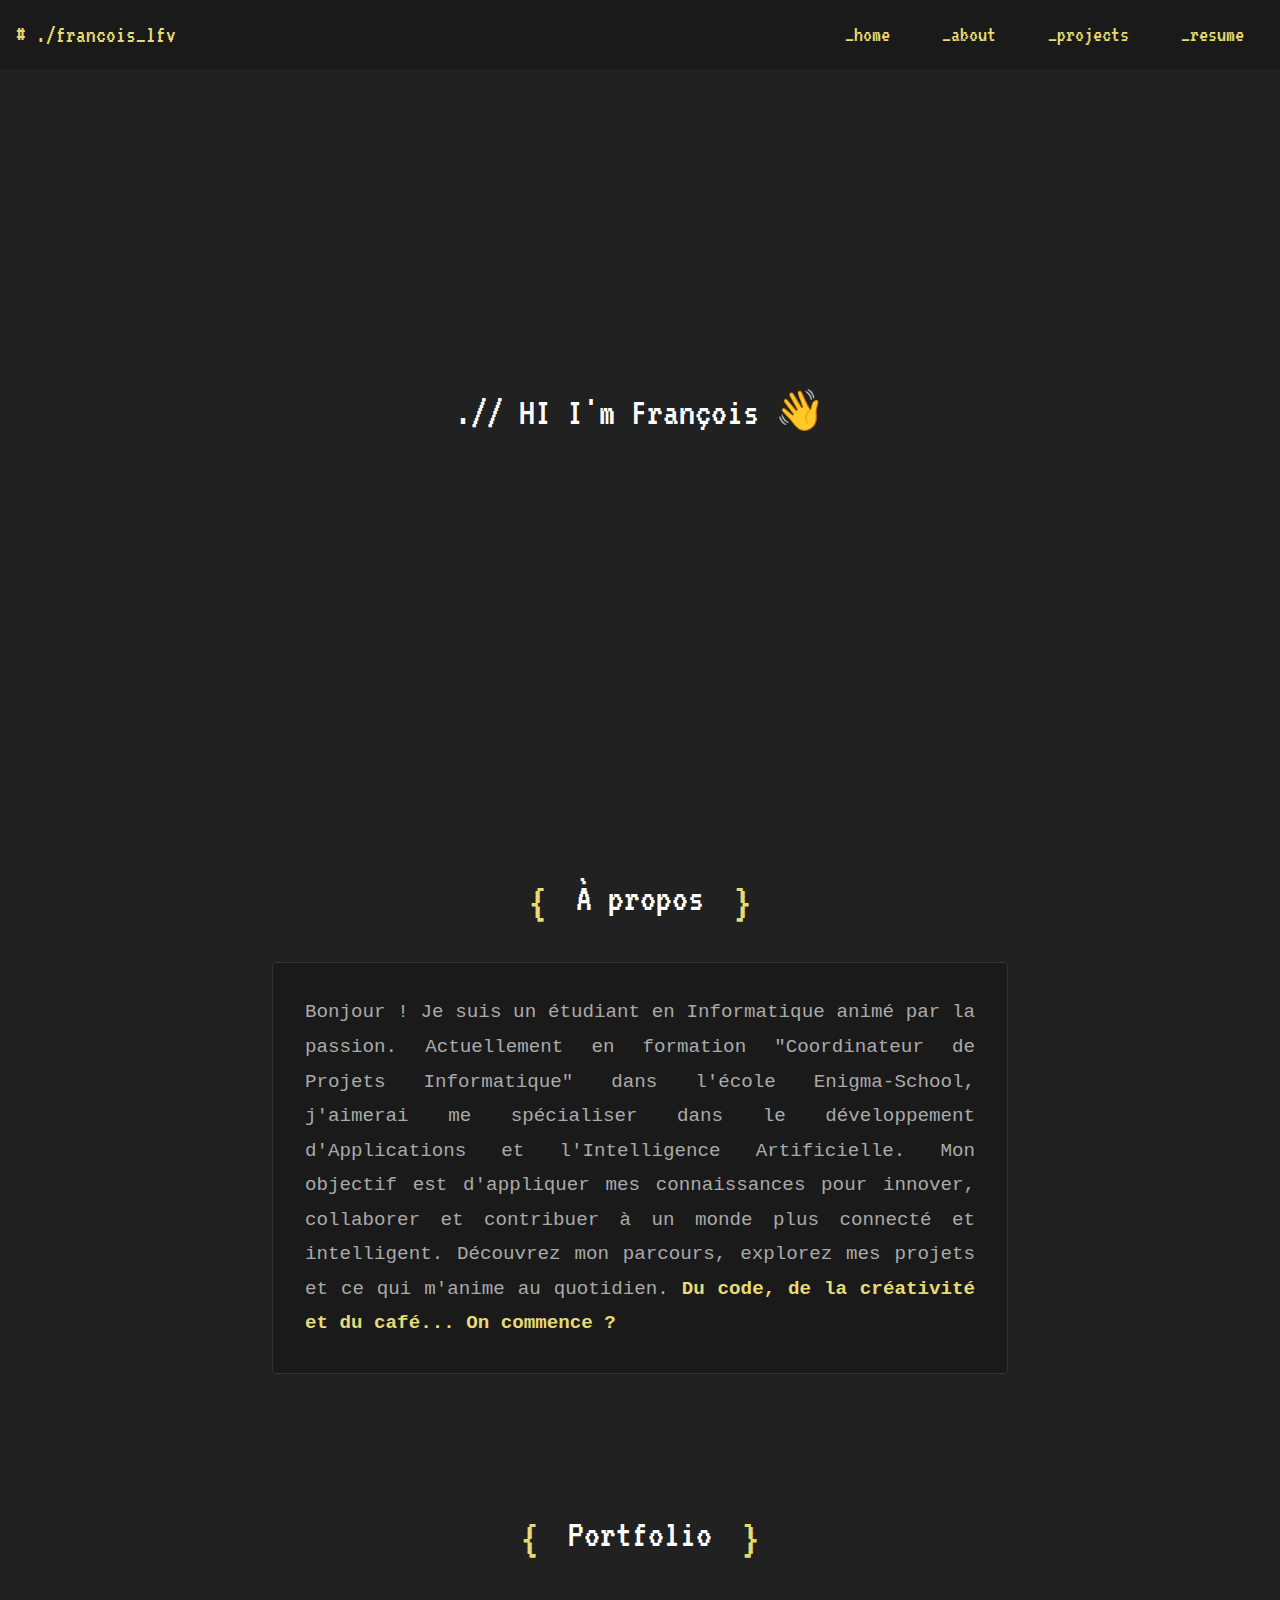
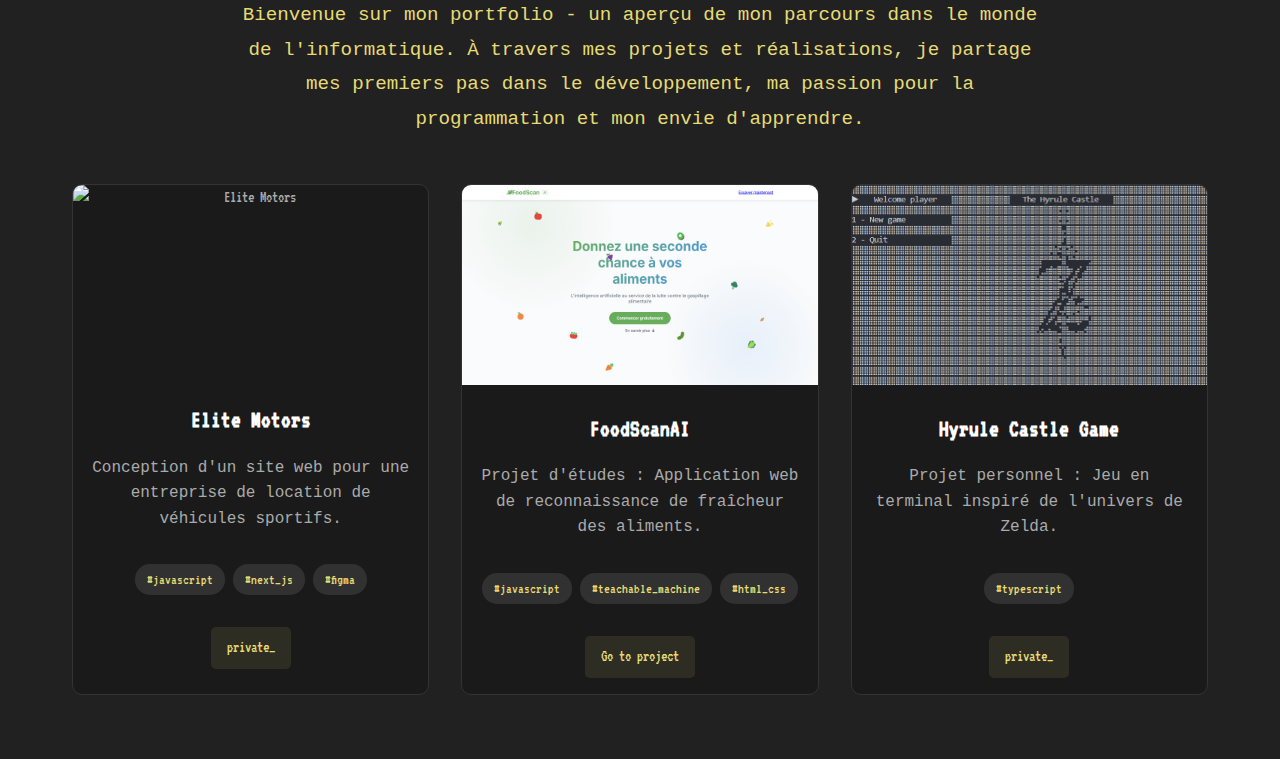
==== index.html @ a49cb537 "finitions logo" ====
<!DOCTYPE html>
<html lang="fr">
<head>
    <meta charset="UTF-8">
    <meta name="viewport" content="width=device-width, initial-scale=1.0">
    <title>Portfolio - FrancoisLFV</title>
    <link rel="stylesheet" href="../styles/styles.css">
    <script src="./js/script.js"></script>
    <script src="./js/navigation.js"></script>
    <link rel="icon" href="./images/logo-Photoroom.png">
</head>
<body onload="typeWriter()">
    <div class="header">
        <div class="logo"># ./francois_lfv</div>
        <button class="nav-toggle" aria-label="toggle navigation">
            <span class="hamburger"></span>
        </button>
        <nav class="nav">
            <ul class="nav-list">
                <li><a href="#home">_home</a></li>
                <li><a href="#about">_about</a></li>
                <li><a href="#projects">_projects</a></li>
                <li><a href="./pages/contact.html" target="_blank">_resume</a></li>
            </ul>
        </nav>
    </div>
    
    <section class="hero-section">
        <h2>.// HI I'm François <span class="wave">👋</span></h2>
        <div id="anim_text"></div>
    </section>
    
    <section id="about" class="section">
        <h2>À propos</h2>
        <p>Bonjour ! Je suis un étudiant en Informatique animé par la passion.
        Actuellement en formation "Coordinateur de Projets Informatique" dans
        l'école Enigma-School, j'aimerai me spécialiser dans le développement
        d'Applications et l'Intelligence Artificielle. Mon objectif est
        d'appliquer mes connaissances pour innover, collaborer et contribuer à
        un monde plus connecté et intelligent. Découvrez mon parcours, explorez
        mes projets et ce qui m'anime au quotidien. <strong>Du code, de la créativité et
        du café... On commence ?</strong></p>
    </section>
    
    <section id="projects">
        <h2>Portfolio</h2>
        <p class="portfolio-intro">
            Bienvenue sur mon portfolio - un aperçu de mon parcours dans le monde de l'informatique. 
            À travers mes projets et réalisations, je partage mes premiers pas dans le développement, 
            ma passion pour la programmation et mon envie d'apprendre.
        </p>
        
        <div class="projects-grid">
            <div class="project">
                <div class="scrollable-container">
                    <img src="./images/elitemotors_scroll.png" alt="Elite Motors" class="project-image">
                </div>                
                <h3 class="project-title">Elite Motors</h3>
                <p class="project-description">
                    Conception d'un site web pour une entreprise de location de véhicules sportifs.
                </p>
                <div class="project-tags">
                    <span class="project-tag">#javascript</span>
                    <span class="project-tag">#next_js</span>
                    <span class="project-tag">#figma</span>
                </div>
                <a class="project-link">private_</a>
            </div>
    
            <div class="project">
                <img src="images/foodscan_landing.png" alt="FoodScanAI" class="project-image">
                <h3 class="project-title">FoodScanAI</h3>
                <p class="project-description">
                    Projet d'études : Application web de reconnaissance de fraîcheur des aliments.
                </p>
                <div class="project-tags">
                    <span class="project-tag">#javascript</span>
                    <span class="project-tag">#teachable_machine</span>
                    <span class="project-tag">#html_css</span>
                </div>
                <a href="https://food-scan-ai.vercel.app/" target="_blank" class="project-link">Go to project</a>
            </div>
    
            <div class="project">
                <img src="images/hyrule_game_terminal.png" alt="terminal game hyrule castle" class="project-image">
                <h3 class="project-title">Hyrule Castle Game</h3>
                <p class="project-description">
                    Projet personnel : Jeu en terminal inspiré de l'univers de Zelda.
                </p>
                <div class="project-tags">
                    <span class="project-tag">#typescript</span>
                </div>
                <a class="project-link">private_</a>
            </div>
        </div>
    </section>
    
</body>
</html>
---- styles/styles.css ----
@import url('https://fonts.googleapis.com/css2?family=Inter:ital,opsz,wght@0,14..32,100..900;1,14..32,100..900&family=VT323&display=swap');

* {
    margin: 0;
    padding: 0;
    box-sizing: border-box;
}

/* Typography */
body {
    font-family: "VT323", serif;
    line-height: 1.6;
    color: #aaaaaa;
    background-color: #212121;
}

/* Header and Navigation */
.header {
    padding: 1rem;
    display: flex;
    justify-content: space-between;
    align-items: center;
    background-color: #1a1a1a;
}

.logo {
    color: #E6DB74;
    font-size: 1.5rem;
}

.nav-toggle {
    display: none;
}

.hamburger {
    display: block;
    position: relative;
}

.hamburger,
.hamburger::before,
.hamburger::after {
    width: 2em;
    height: 3px;
    background: #E6DB74;
    transition: transform 0.3s ease;
}

.hamburger::before,
.hamburger::after {
    content: '';
    position: absolute;
    left: 0;
}

.hamburger::before { top: 6px; }
.hamburger::after { bottom: 6px; }

/* Navigation */
.nav-list {
    display: flex;
    list-style: none;
    gap: 2rem;
}

.nav-list a {
    color: #E6DB74;
    text-decoration: none;
    font-size: 1.40rem;
    margin-right: 20px;
}

.nav-list a:hover {
    color: #4395FF;
}

/* Hero Section */
.hero-section {
    margin-top: 10%;
    text-align: center;
    padding: 4rem 1rem;
    min-height: 60vh;
    display: flex;
    flex-direction: column;
    justify-content: center;
    align-items: center;
}

.hero-section h2 {
    color: #ffffff;
    font-size: 2.5rem;
    margin-bottom: 1rem;
    transition: transform 0.5s ease-in-out;
    font-weight: lighter;
}

.hero-section h2.move {
    transform: translateY(10px);
}

.wave {
    display: inline-block;
    animation: wave 3s infinite;
}

@keyframes wave {
    0% { transform: rotate(0deg); }
    5% { transform: rotate(14deg); }
    10% { transform: rotate(-8deg); }
    15% { transform: rotate(14deg); }
    20% { transform: rotate(-4deg); }
    25% { transform: rotate(10deg); }
    30% { transform: rotate(0deg); }
    100% { transform: rotate(0deg); }
}

#anim_text {
    font-size: 2rem;
    color: #E6DB74;
    margin-bottom: 1rem;
    min-height: 2.5em;
}

/* About Section */
#about {
    max-width: 800px;
    margin: 5% auto 0 auto;
    padding: 4rem 2rem;
    text-align: center; /* Ajouté pour centrer le titre */
}

#about h2 {
    color: #ffffff;
    font-size: 2.5rem;
    text-align: center;
    margin-bottom: 2rem;
    position: relative;
    font-weight: lighter;
    display: inline-block;
    padding: 0 3rem; /* Ajouté pour l'espace des accolades */
}

#about h2::before {
    content: "{";
    color: #E6DB74;
    font-size: 3rem;
    position: absolute;
    left: 0;
}

#about h2::after {
    content: "}";
    color: #E6DB74;
    font-size: 3rem;
    position: absolute;
    right: 0;
}

#about p {
    font-family: 'Courier New', Courier, monospace;
    color: #aaaaaa;
    font-size: 1.2rem;
    line-height: 1.8;
    text-align: justify;
    background: rgba(0, 0, 0, 0.2);
    padding: 2rem;
    border-radius: 5px;
    border: 1px solid #333;
}

#about p strong {
    color: #E6DB74;
}

/* Portfolio Section */
#projects {
    max-width: 1200px;
    margin: 0 auto;
    padding: 4rem 2rem;
    text-align: center; /* Ajouté pour centrer le titre */
}

#projects h2 {
    color: #ffffff;
    font-size: 2.5rem;
    text-align: center;
    margin-bottom: 2rem;
    position: relative;
    font-weight: lighter;
    display: inline-block;
    padding: 0 3rem; /* Ajouté pour l'espace des accolades */
}

#projects h2::before {
    content: "{";
    color: #E6DB74;
    font-size: 3rem;
    position: absolute;
    left: 0;
}

#projects h2::after {
    content: "}";
    color: #E6DB74;
    font-size: 3rem;
    position: absolute;
    right: 0;
}

.portfolio-intro {
    text-align: center;
    color: #E6DB74;
    max-width: 800px;
    margin: 0 auto 3rem;
    font-size: 1.2rem;
    line-height: 1.8;
    font-family: 'Courier New', Courier, monospace;
}

.projects-grid {
    display: grid;
    grid-template-columns: repeat(auto-fit, minmax(300px, 1fr));
    gap: 2rem;
    margin-top: 2rem;
}

.project {
    background: rgba(0, 0, 0, 0.2);
    border-radius: 10px;
    overflow: hidden;
    border: 1px solid #333;
    padding: 0;
}

.project-image {
    width: 100%;
    height: 200px;
    /* object-fit: cover; */
}

.scrollable-container {
    width: 357px;
    height: 200px;
    overflow: hidden;
    position: relative;
}

.scrollable-container img {
    position: absolute;
    top: 0;
    left: 0;
    /* width: 100%; */
    height: auto;
    object-fit: fill;
    transition: transform 10s ease;
}

.scrollable-container:hover img {
    transform: translateY(-75%);
}
.project-title {
    color: #ffffff;
    font-size: 1.5rem;
    margin: 1rem;
}

.project-description {
    color: #aaaaaa;
    padding: 0 1rem 1rem;
    line-height: 1.6;
    font-family: 'Courier New', Courier, monospace;
}

.project-tags {
    display: flex;
    flex-wrap: wrap;
    gap: 0.5rem;
    padding: 1rem;
    justify-content: center;
    text-align: center;
}

.project-tag {
    background: rgba(255, 255, 255, 0.1);
    color: #E6DB74;
    padding: 0.25rem 0.75rem;
    border-radius: 15px;
    font-size: 0.9rem;
}

.project-link {
    display: inline-block;
    margin: 1rem;
    padding: 0.5rem 1rem;
    background: rgba(230, 219, 116, 0.1);
    color: #E6DB74;
    text-decoration: none;
    border-radius: 5px;
    transition: all 0.3s ease;
}

.project-link:hover {
    background: rgba(230, 219, 116, 0.2);
}

/* Footer */
footer {
    background-color: #333;
    color: #fff;
    text-align: center;
    padding: 1rem 0;
    position: fixed;
    width: 100%;
    bottom: 0;
}

/* Media Queries */
@media screen and (max-width: 768px) {
    .nav-toggle {
        display: block;
        padding: 0.5em;
        background: transparent;
        border: 0;
        cursor: pointer;
    }
    
    .nav {
        position: fixed;
        background: #1a1a1a;
        width: 100%;
        top: 0;
        right: 0;
        padding: 4rem 2rem 2rem;
        transform: translateY(-100%);
        transition: transform 0.3s ease;
    }
    
    .nav.active {
        transform: translateY(0);
    }
    
    .nav-list {
        flex-direction: column;
        align-items: center;
        gap: 1rem;
    }

    .hero-section h2 {
        font-size: 2rem;
    }

    #anim_text {
        font-size: 1.5rem;
    }

    #about {
        padding: 2rem 1rem;
    }
    
    #about h2::before,
    #about h2::after {
        display: none;
    }

    #about p {
        font-size: 1rem;
        padding: 1.5rem;
    }

    .projects-grid {
        grid-template-columns: 1fr;
    }

    #projects {
        padding: 2rem 1rem;
    }

    #projects h2::before,
    #projects h2::after {
        display: none;
    }
}
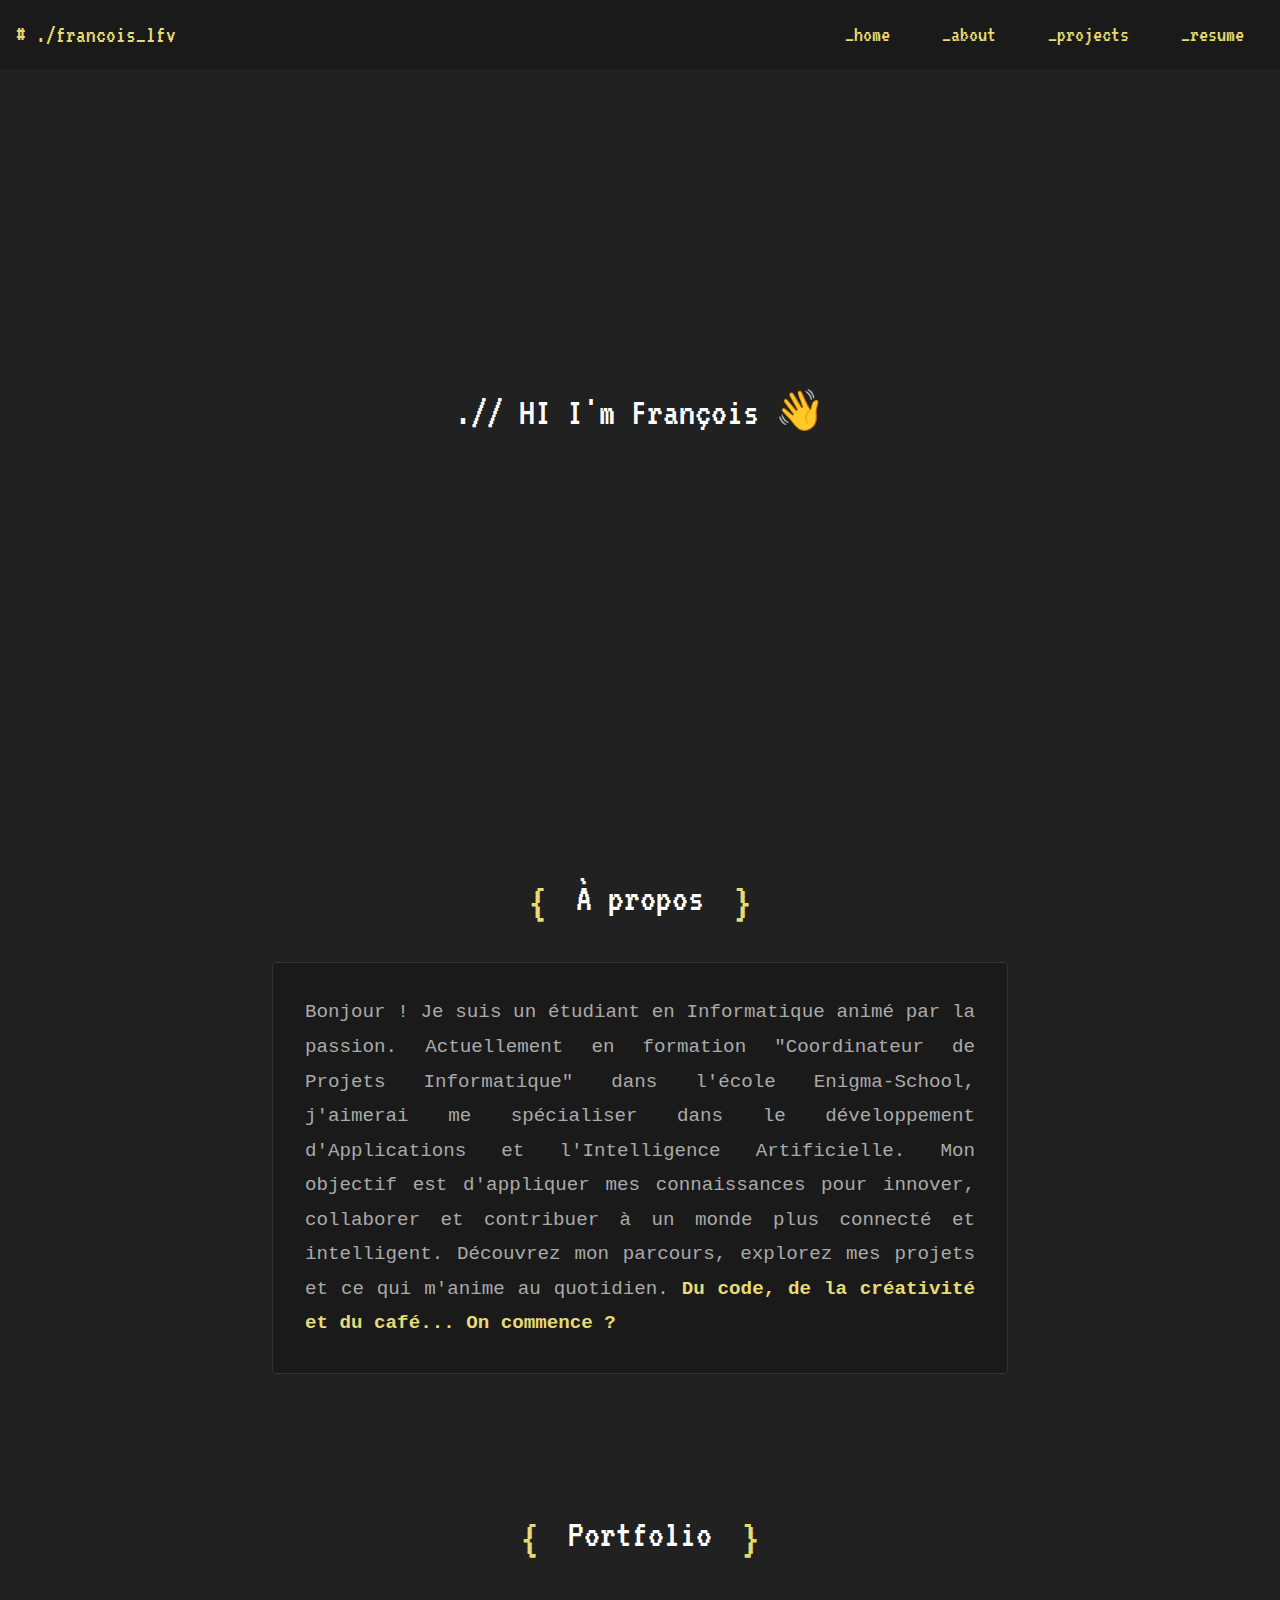
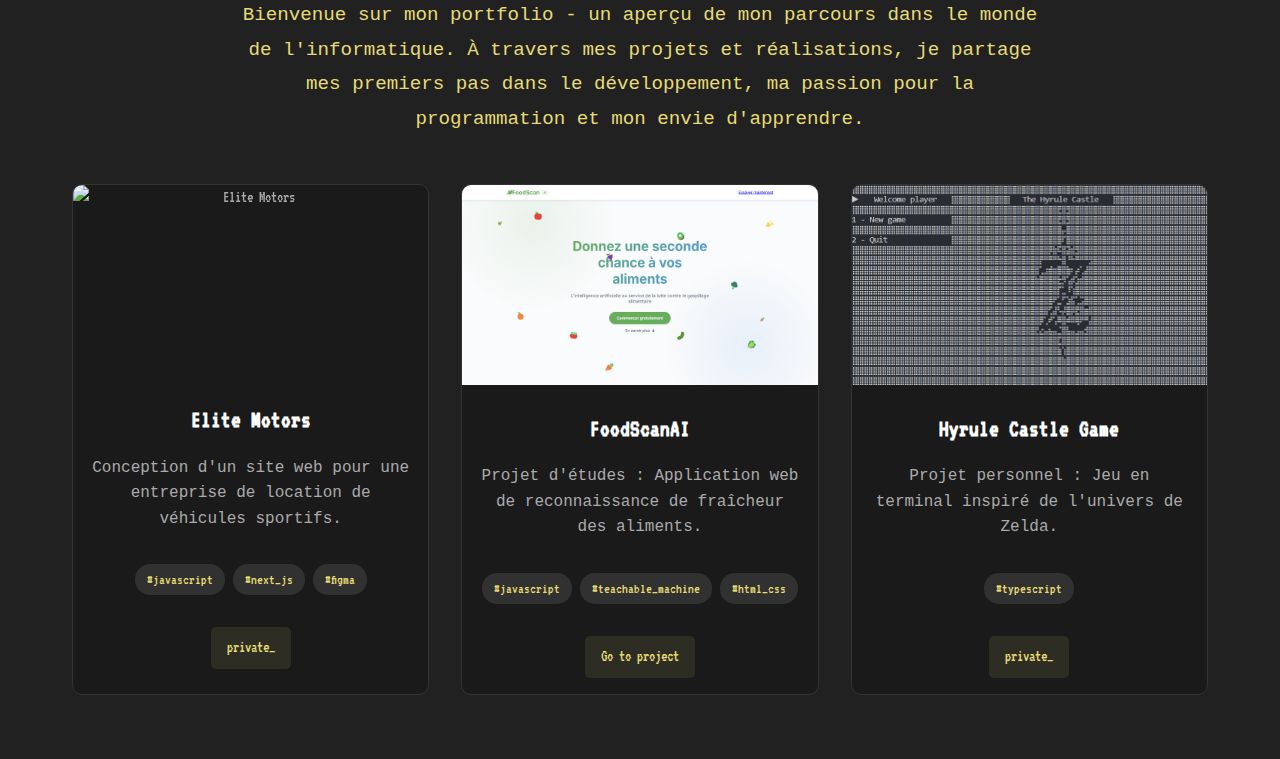
==== commit 7256fb7b: "prod version fix" ====
--- a/index.html
+++ b/index.html
@@ -4,12 +4,12 @@
     <meta charset="UTF-8">
     <meta name="viewport" content="width=device-width, initial-scale=1.0">
     <title>Portfolio - FrancoisLFV</title>
-    <link rel="stylesheet" href="../styles/styles.css">
-    <script src="./js/script.js"></script>
-    <script src="./js/navigation.js"></script>
+    <link rel="stylesheet" href="./styles/styles.css">
     <link rel="icon" href="./images/logo-Photoroom.png">
+    <link rel="preload" href="./js/combined.min.js" as="script">
+    <script src="./js/combined.min.js" defer></script>
 </head>
-<body onload="typeWriter()">
+<body>
     <div class="header">
         <div class="logo"># ./francois_lfv</div>
         <button class="nav-toggle" aria-label="toggle navigation">
@@ -20,7 +20,7 @@
                 <li><a href="#home">_home</a></li>
                 <li><a href="#about">_about</a></li>
                 <li><a href="#projects">_projects</a></li>
-                <li><a href="./pages/contact.html" target="_blank">_resume</a></li>
+                <li><a href="./pages/contact.html">_resume</a></li>
             </ul>
         </nav>
     </div>
@@ -53,7 +53,7 @@
         <div class="projects-grid">
             <div class="project">
                 <div class="scrollable-container">
-                    <img src="./images/elitemotors_scroll.png" alt="Elite Motors" class="project-image">
+                    <img src="./images/elitemotors_scroll.webp" loading="lazy" alt="Elite Motors" class="project-image">
                 </div>                
                 <h3 class="project-title">Elite Motors</h3>
                 <p class="project-description">
@@ -68,7 +68,10 @@
             </div>
     
             <div class="project">
-                <img src="images/foodscan_landing.png" alt="FoodScanAI" class="project-image">
+                <img src="./images/foodscan_landing.webp" loading="lazy" 
+                     srcset="./images/foodscan_landing.webp 800w"
+                     sizes="(max-width: 768px) 100vw, 800px"
+                     alt="FoodScanAI" class="project-image">
                 <h3 class="project-title">FoodScanAI</h3>
                 <p class="project-description">
                     Projet d'études : Application web de reconnaissance de fraîcheur des aliments.
@@ -82,7 +85,7 @@
             </div>
     
             <div class="project">
-                <img src="images/hyrule_game_terminal.png" alt="terminal game hyrule castle" class="project-image">
+                <img src="./images/hyrule_game_terminal.webp" loading="lazy" alt="terminal game hyrule castle" class="project-image">
                 <h3 class="project-title">Hyrule Castle Game</h3>
                 <p class="project-description">
                     Projet personnel : Jeu en terminal inspiré de l'univers de Zelda.
@@ -94,6 +97,5 @@
             </div>
         </div>
     </section>
-    
 </body>
 </html>--- a/styles/styles.css
+++ b/styles/styles.css
@@ -1,4 +1,4 @@
-@import url('https://fonts.googleapis.com/css2?family=Inter:ital,opsz,wght@0,14..32,100..900;1,14..32,100..900&family=VT323&display=swap');
+@import url('https://fonts.googleapis.com/css2?family=Inter:wght@400;700&family=VT323&display=swap');
 
 * {
     margin: 0;
@@ -32,11 +32,6 @@
     display: none;
 }
 
-.hamburger {
-    display: block;
-    position: relative;
-}
-
 .hamburger,
 .hamburger::before,
 .hamburger::after {
@@ -90,7 +85,7 @@
     color: #ffffff;
     font-size: 2.5rem;
     margin-bottom: 1rem;
-    transition: transform 0.5s ease-in-out;
+    transition: transform 0.3s ease-in-out;
     font-weight: lighter;
 }
 
@@ -101,17 +96,18 @@
 .wave {
     display: inline-block;
     animation: wave 3s infinite;
+    transform-origin: 70% 70%;
+    will-change: transform;
 }
 
 @keyframes wave {
-    0% { transform: rotate(0deg); }
-    5% { transform: rotate(14deg); }
-    10% { transform: rotate(-8deg); }
-    15% { transform: rotate(14deg); }
-    20% { transform: rotate(-4deg); }
-    25% { transform: rotate(10deg); }
-    30% { transform: rotate(0deg); }
-    100% { transform: rotate(0deg); }
+    0%, 100% { transform: rotate(0deg); }
+    10% { transform: rotate(14deg); }
+    20% { transform: rotate(-8deg); }
+    30% { transform: rotate(14deg); }
+    40% { transform: rotate(-4deg); }
+    50% { transform: rotate(10deg); }
+    60% { transform: rotate(0deg); }
 }
 
 #anim_text {
@@ -126,10 +122,10 @@
     max-width: 800px;
     margin: 5% auto 0 auto;
     padding: 4rem 2rem;
-    text-align: center; /* Ajouté pour centrer le titre */
-}
-
-#about h2 {
+    text-align: center;
+}
+
+#about h2, #projects h2 {
     color: #ffffff;
     font-size: 2.5rem;
     text-align: center;
@@ -137,10 +133,10 @@
     position: relative;
     font-weight: lighter;
     display: inline-block;
-    padding: 0 3rem; /* Ajouté pour l'espace des accolades */
-}
-
-#about h2::before {
+    padding: 0 3rem;
+}
+
+#about h2::before, #projects h2::before {
     content: "{";
     color: #E6DB74;
     font-size: 3rem;
@@ -148,7 +144,7 @@
     left: 0;
 }
 
-#about h2::after {
+#about h2::after, #projects h2::after {
     content: "}";
     color: #E6DB74;
     font-size: 3rem;
@@ -177,34 +173,7 @@
     max-width: 1200px;
     margin: 0 auto;
     padding: 4rem 2rem;
-    text-align: center; /* Ajouté pour centrer le titre */
-}
-
-#projects h2 {
-    color: #ffffff;
-    font-size: 2.5rem;
-    text-align: center;
-    margin-bottom: 2rem;
-    position: relative;
-    font-weight: lighter;
-    display: inline-block;
-    padding: 0 3rem; /* Ajouté pour l'espace des accolades */
-}
-
-#projects h2::before {
-    content: "{";
-    color: #E6DB74;
-    font-size: 3rem;
-    position: absolute;
-    left: 0;
-}
-
-#projects h2::after {
-    content: "}";
-    color: #E6DB74;
-    font-size: 3rem;
-    position: absolute;
-    right: 0;
+    text-align: center;
 }
 
 .portfolio-intro {
@@ -235,11 +204,10 @@
 .project-image {
     width: 100%;
     height: 200px;
-    /* object-fit: cover; */
 }
 
 .scrollable-container {
-    width: 357px;
+    width: 100%;
     height: 200px;
     overflow: hidden;
     position: relative;
@@ -249,15 +217,17 @@
     position: absolute;
     top: 0;
     left: 0;
-    /* width: 100%; */
     height: auto;
     object-fit: fill;
-    transition: transform 10s ease;
+    transition: transform 0.5s ease;
+    will-change: transform;
 }
 
 .scrollable-container:hover img {
     transform: translateY(-75%);
-}
+    transition: transform 10s ease;
+}
+
 .project-title {
     color: #ffffff;
     font-size: 1.5rem;
@@ -277,7 +247,6 @@
     gap: 0.5rem;
     padding: 1rem;
     justify-content: center;
-    text-align: center;
 }
 
 .project-tag {
@@ -301,17 +270,6 @@
 
 .project-link:hover {
     background: rgba(230, 219, 116, 0.2);
-}
-
-/* Footer */
-footer {
-    background-color: #333;
-    color: #fff;
-    text-align: center;
-    padding: 1rem 0;
-    position: fixed;
-    width: 100%;
-    bottom: 0;
 }
 
 /* Media Queries */
@@ -333,6 +291,7 @@
         padding: 4rem 2rem 2rem;
         transform: translateY(-100%);
         transition: transform 0.3s ease;
+        z-index: 10;
     }
     
     .nav.active {
@@ -358,7 +317,9 @@
     }
     
     #about h2::before,
-    #about h2::after {
+    #about h2::after,
+    #projects h2::before,
+    #projects h2::after {
         display: none;
     }
 
@@ -374,9 +335,4 @@
     #projects {
         padding: 2rem 1rem;
     }
-
-    #projects h2::before,
-    #projects h2::after {
-        display: none;
-    }
 }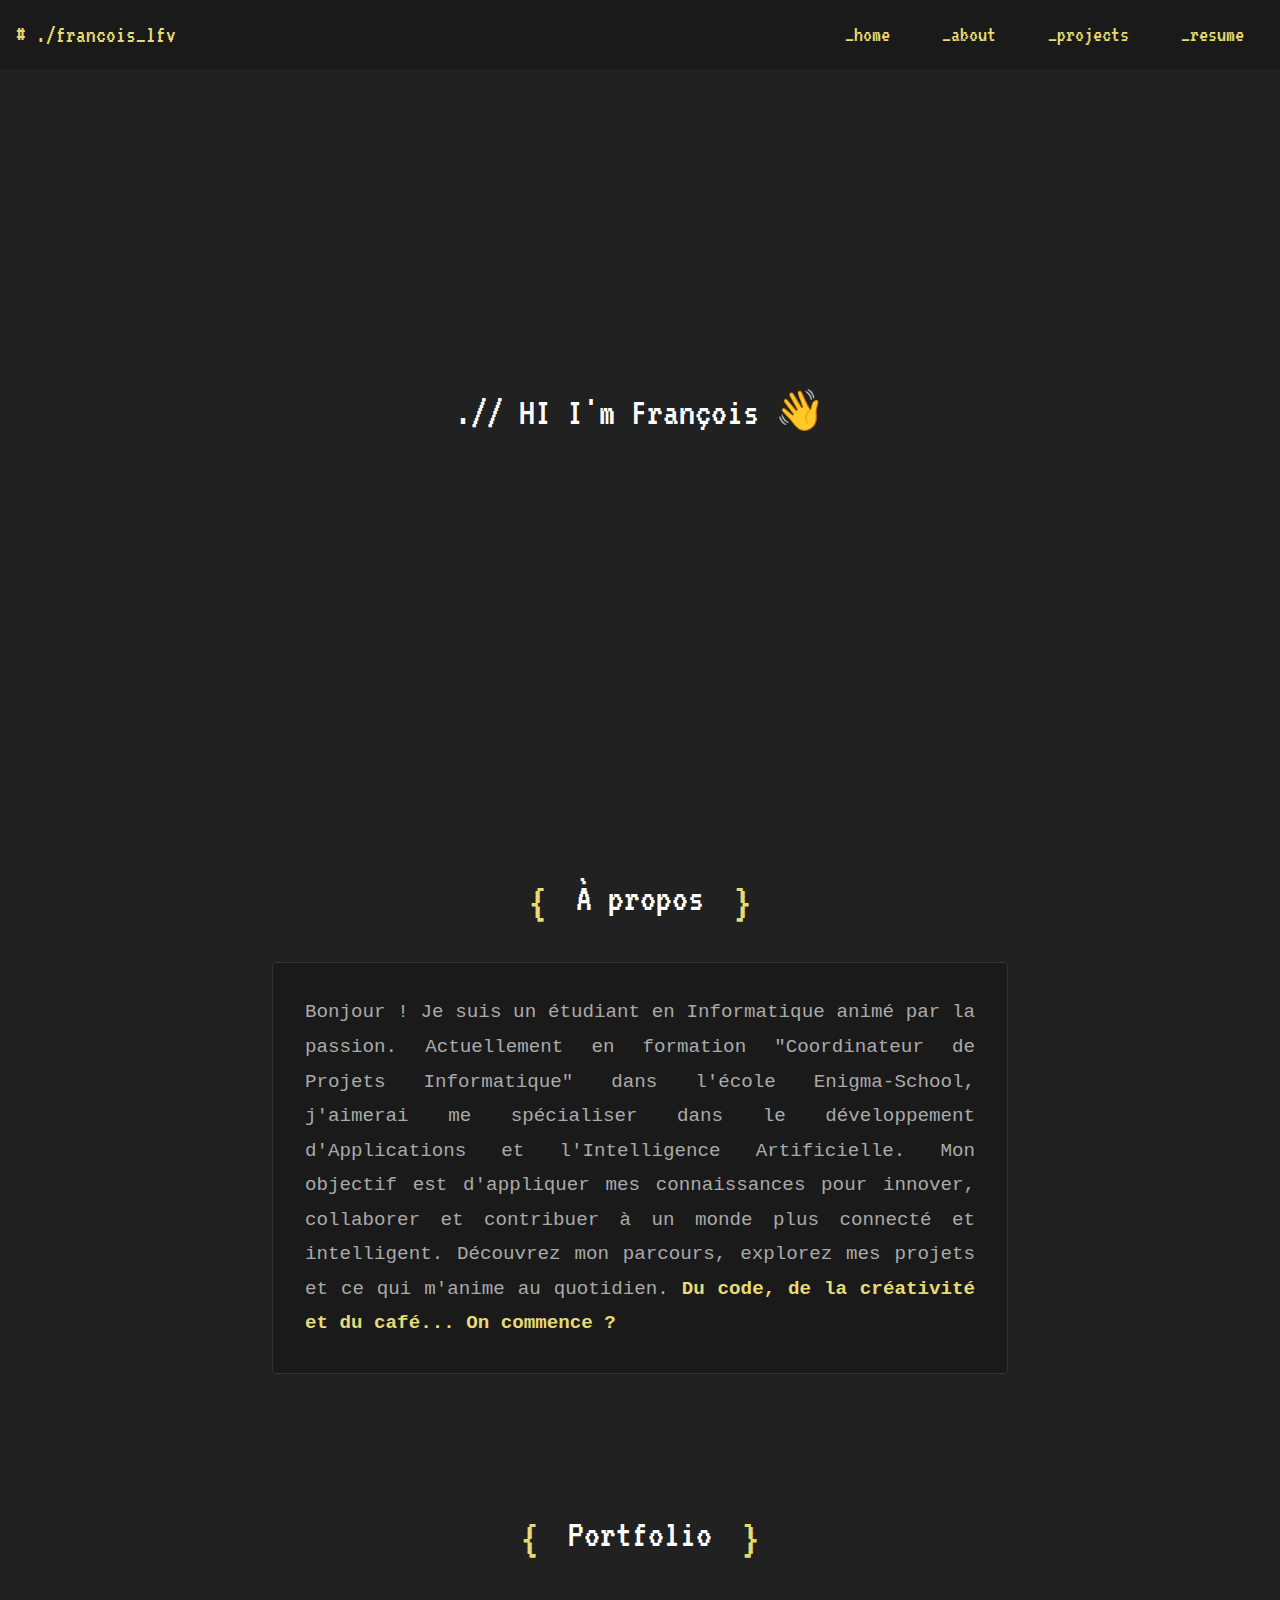
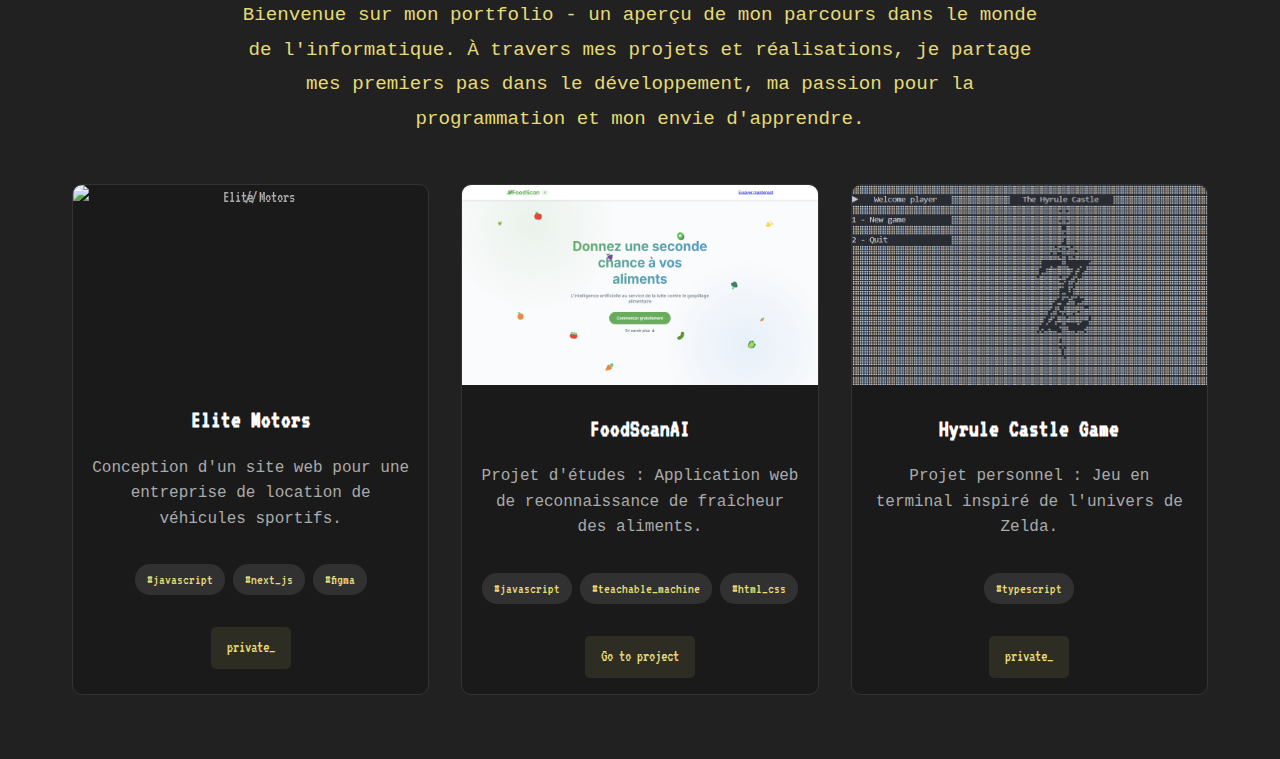
==== commit d3d12acb: "Update index.html" ====
--- a/index.html
+++ b/index.html
@@ -53,7 +53,7 @@
         <div class="projects-grid">
             <div class="project">
                 <div class="scrollable-container">
-                    <img src="./images/elitemotors_scroll.webp" loading="lazy" alt="Elite Motors" class="project-image">
+                    // <img src="./images/elitemotors_scroll.webp" loading="lazy" alt="Elite Motors" class="project-image">
                 </div>                
                 <h3 class="project-title">Elite Motors</h3>
                 <p class="project-description">
@@ -98,4 +98,4 @@
         </div>
     </section>
 </body>
-</html>+</html>
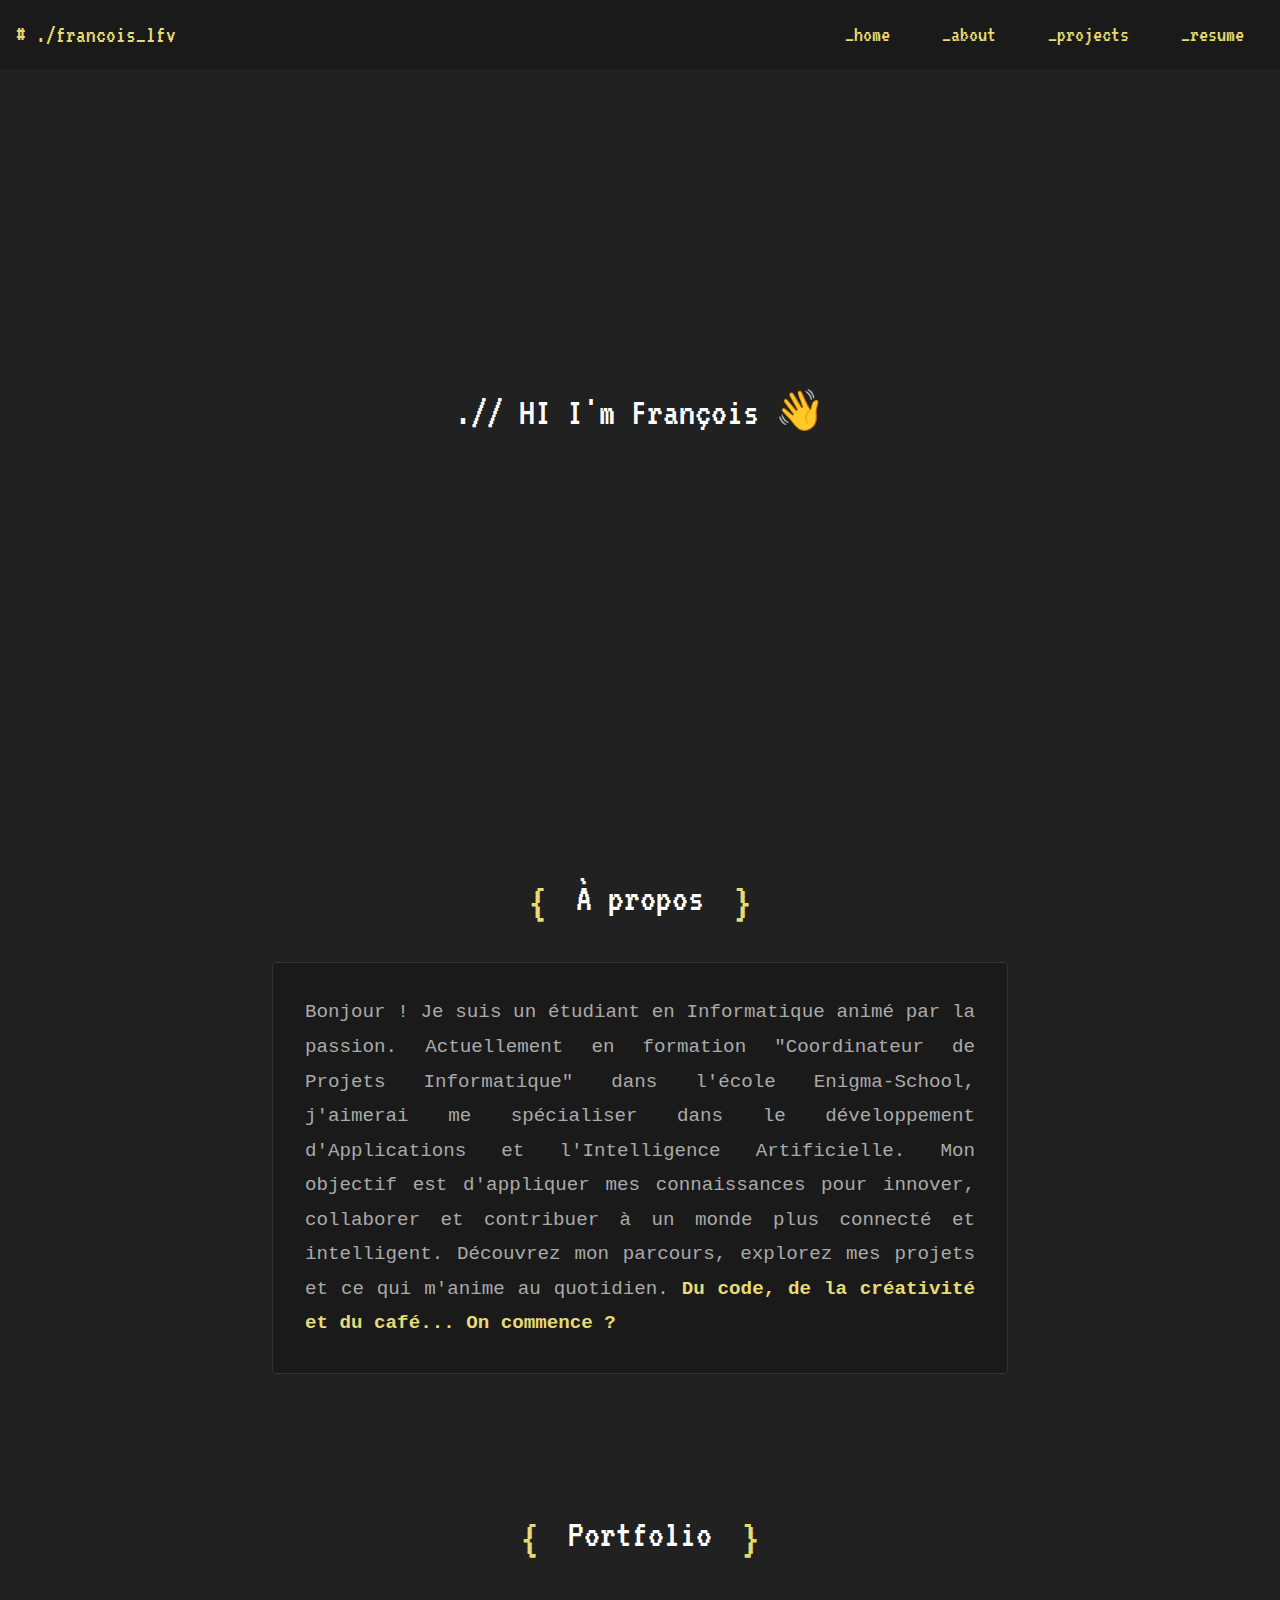
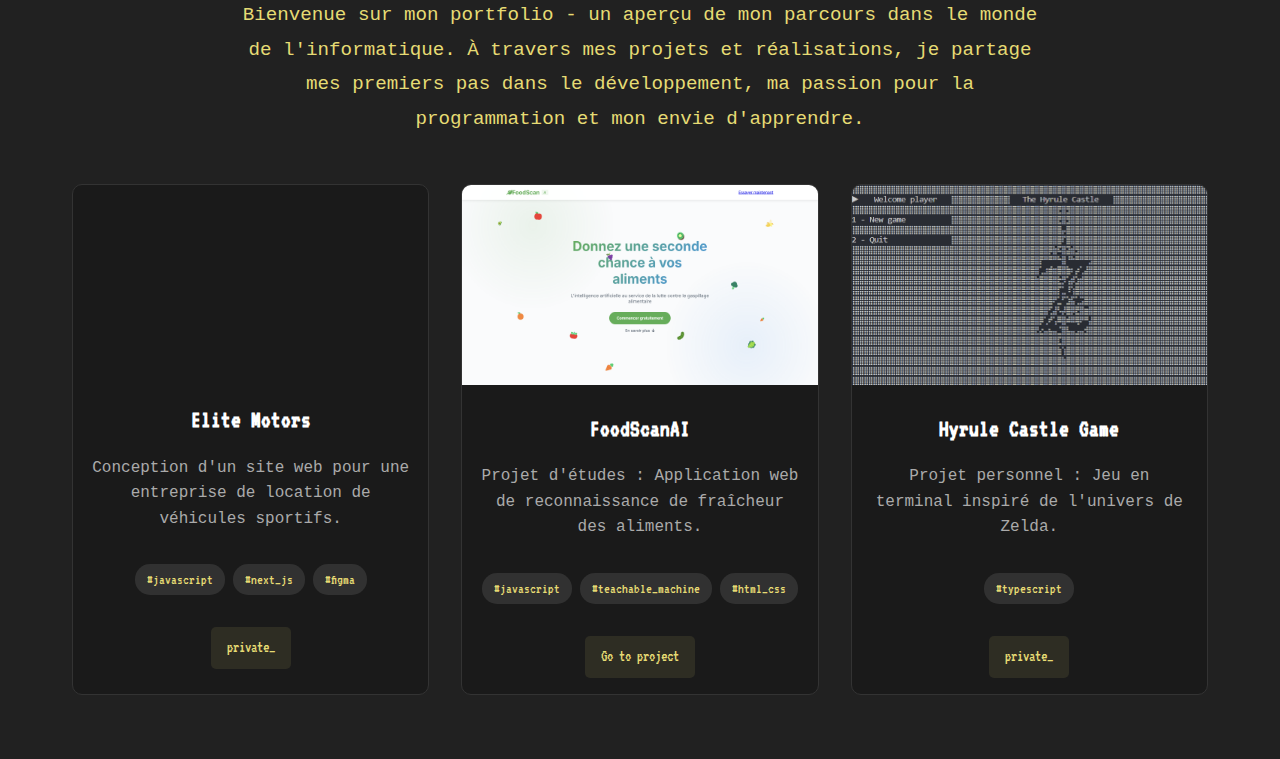
==== commit a6f11ccb: "Update index.html" ====
--- a/index.html
+++ b/index.html
@@ -53,7 +53,7 @@
         <div class="projects-grid">
             <div class="project">
                 <div class="scrollable-container">
-                    // <img src="./images/elitemotors_scroll.webp" loading="lazy" alt="Elite Motors" class="project-image">
+                    <!-- <img src="./images/elitemotors_scroll.webp" loading="lazy" alt="Elite Motors" class="project-image"> -->
                 </div>                
                 <h3 class="project-title">Elite Motors</h3>
                 <p class="project-description">
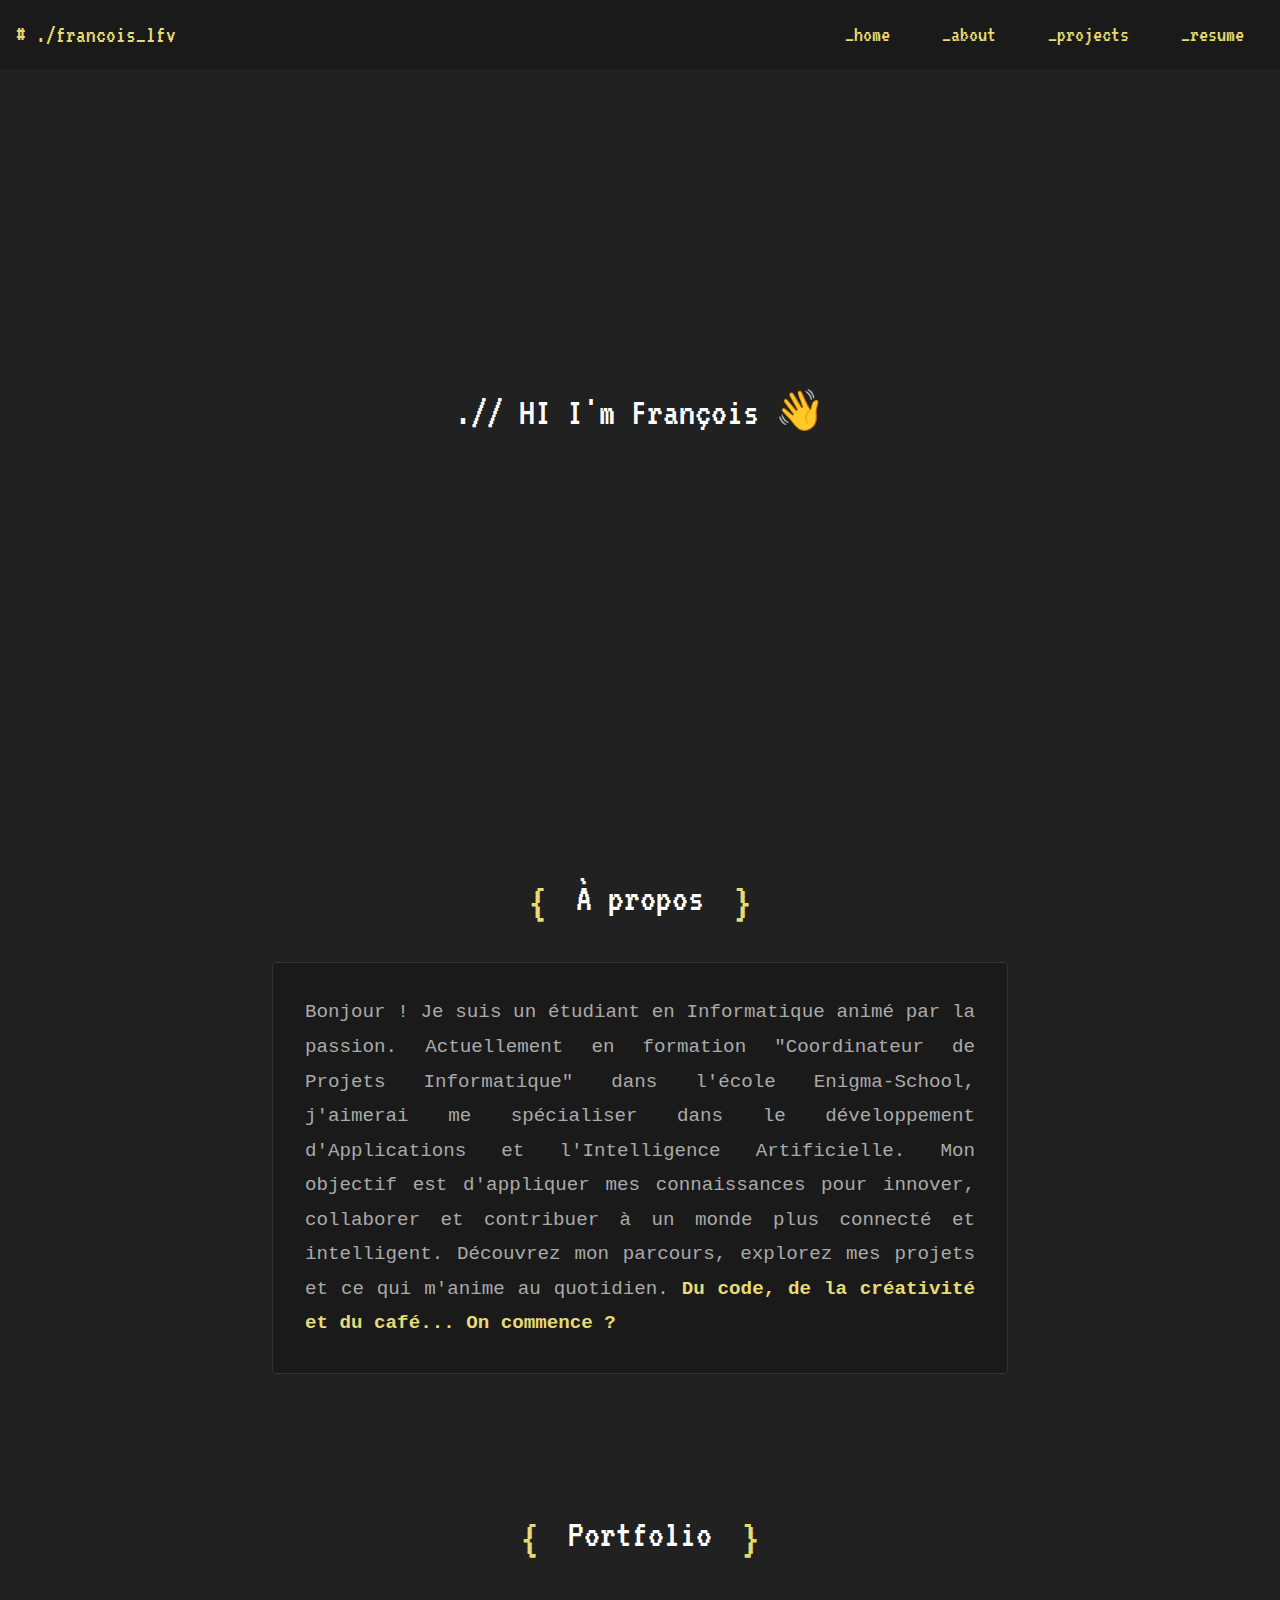
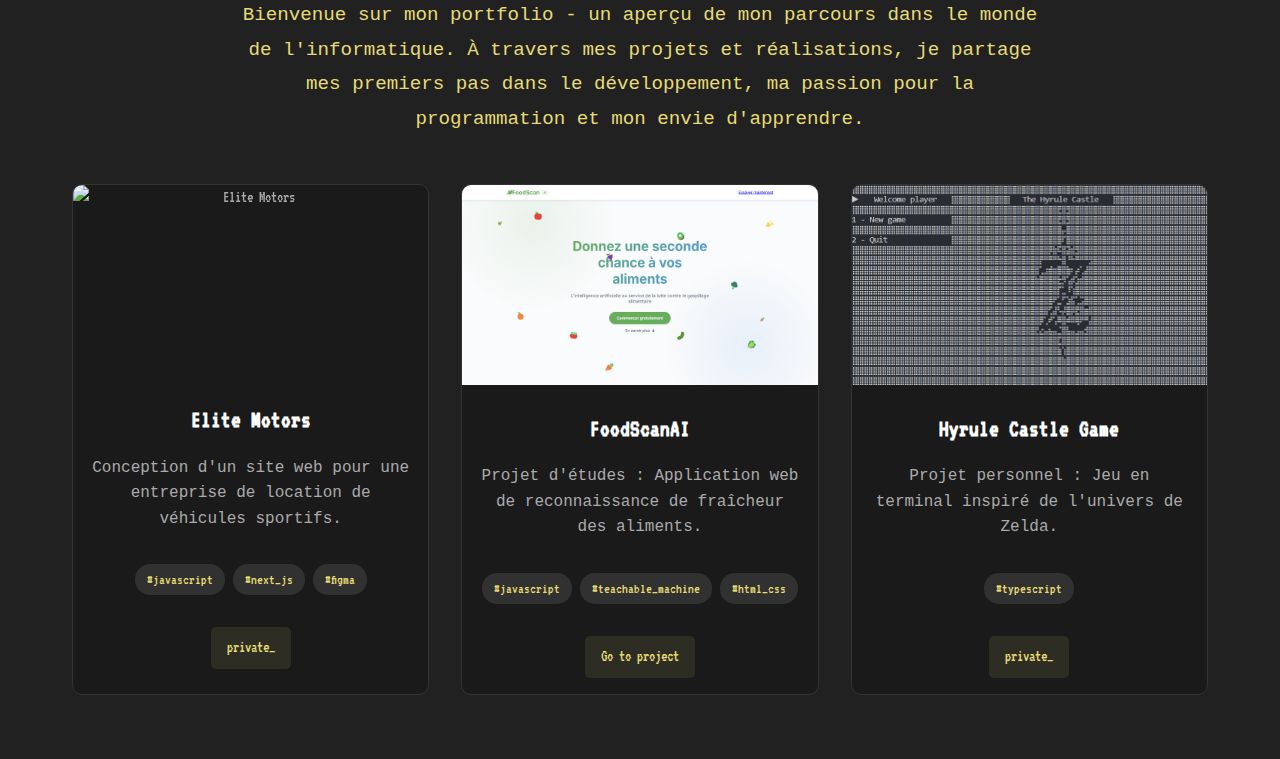
==== commit 3a2f3ad2: "Update index.html" ====
--- a/index.html
+++ b/index.html
@@ -53,7 +53,7 @@
         <div class="projects-grid">
             <div class="project">
                 <div class="scrollable-container">
-                    <!-- <img src="./images/elitemotors_scroll.webp" loading="lazy" alt="Elite Motors" class="project-image"> -->
+                    <img src="./images/elitemotors_scroll.webp" loading="lazy" alt="Elite Motors" class="project-image">
                 </div>                
                 <h3 class="project-title">Elite Motors</h3>
                 <p class="project-description">
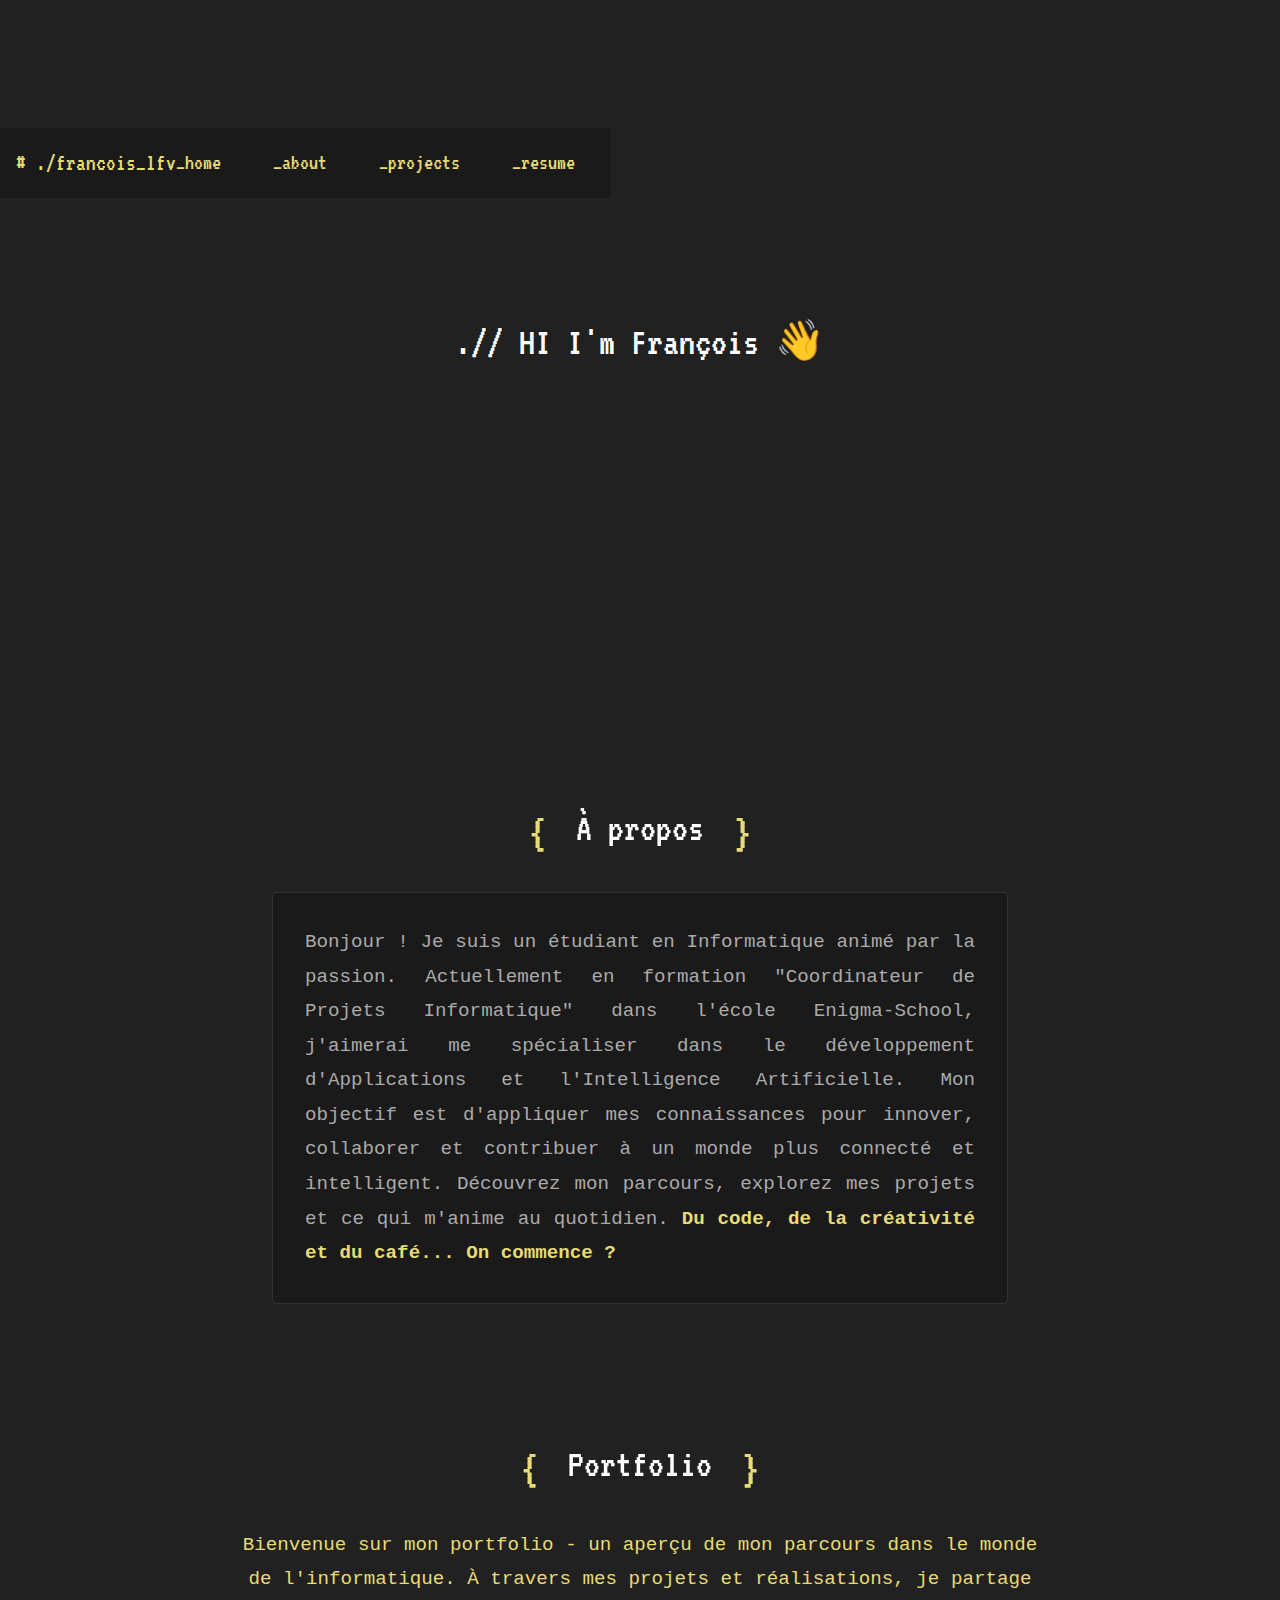
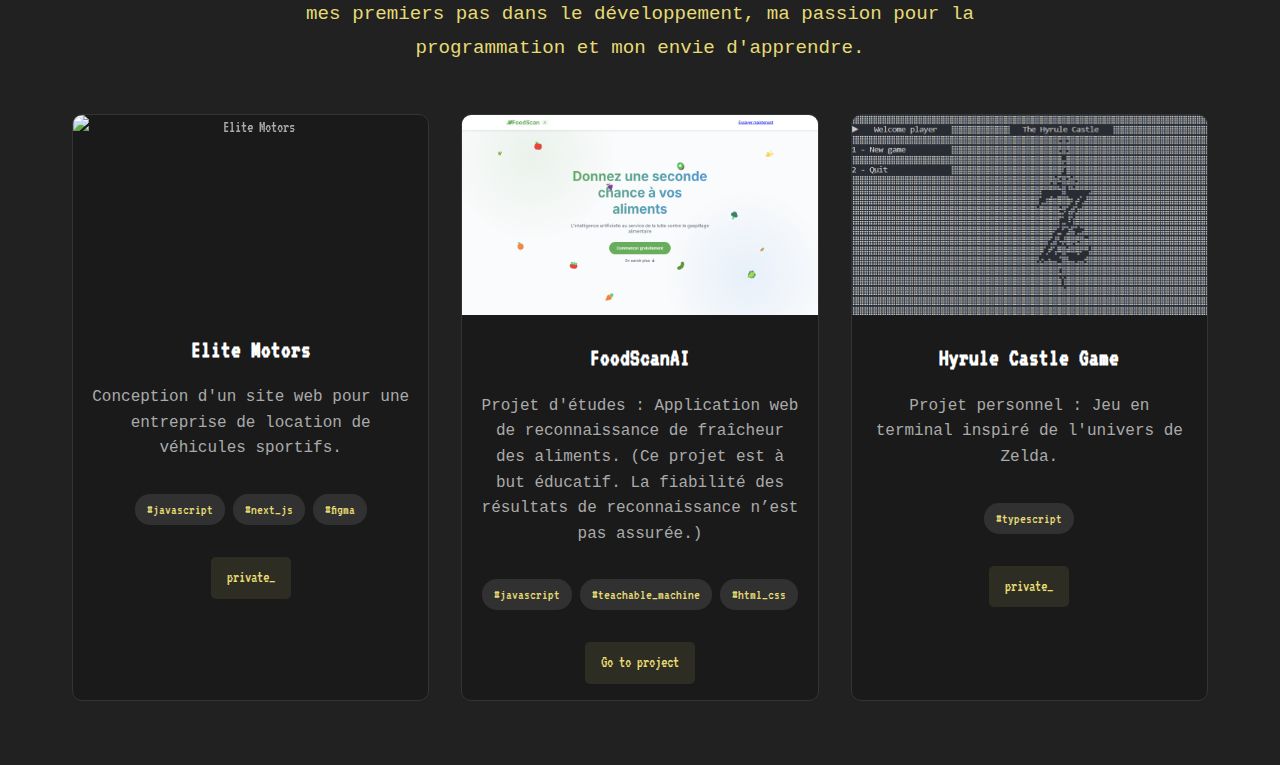
==== commit e7fd0041: "Update index.html" ====
--- a/index.html
+++ b/index.html
@@ -75,6 +75,7 @@
                 <h3 class="project-title">FoodScanAI</h3>
                 <p class="project-description">
                     Projet d'études : Application web de reconnaissance de fraîcheur des aliments.
+                    (Ce projet est à but éducatif. La fiabilité des résultats de reconnaissance n’est pas assurée.)
                 </p>
                 <div class="project-tags">
                     <span class="project-tag">#javascript</span>
--- a/styles/styles.css
+++ b/styles/styles.css
@@ -16,6 +16,7 @@
 
 /* Header and Navigation */
 .header {
+    position: fixed;
     padding: 1rem;
     display: flex;
     justify-content: space-between;
@@ -335,4 +336,4 @@
     #projects {
         padding: 2rem 1rem;
     }
-}+}
